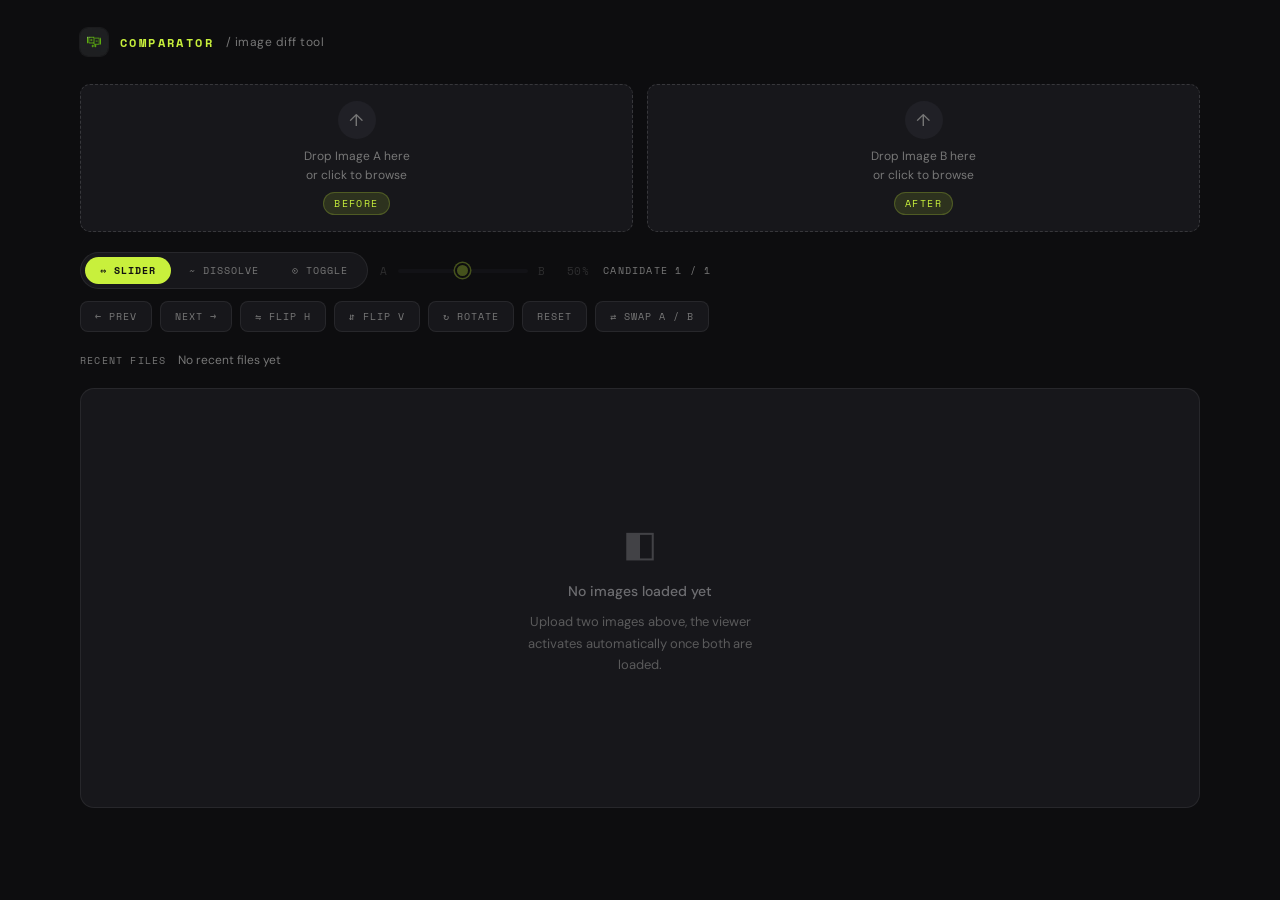
==== src/index.html @ 4cd7389f "Add custom favicon and logo" ====
<!DOCTYPE html>
<html lang="en">
<head>
<meta charset="UTF-8">
<meta name="viewport" content="width=device-width, initial-scale=1.0">
<title>Image Comparator</title>
<link rel="preconnect" href="https://fonts.googleapis.com">
<link href="https://fonts.googleapis.com/css2?family=Space+Mono:wght@400;700&family=DM+Sans:wght@300;400;500&display=swap" rel="stylesheet">
<link rel="icon" type="image/png" sizes="32x32" href="../assets/favicon-32.png">
<link rel="apple-touch-icon" sizes="180x180" href="../assets/favicon-180.png">
<link rel="icon" type="image/png" sizes="512x512" href="../assets/favicon-512.png">
<link rel="stylesheet" href="./css/styles.css">
</head>
<body>

<header>
  <img class="logo-mark" src="../assets/Favicon_image compare.png" alt="Image Compare logo">
  <span class="logo">Comparator</span>
  <span class="logo-sub">/ image diff tool</span>
</header>

<div class="main">

  <div class="upload-row">
    <div class="dropzone" id="dz-a">
      <input type="file" accept="image/*" id="file-a">
      <div class="dz-thumb" id="thumb-a"></div>
      <div class="dz-overlay">↑ replace image</div>
      <div class="dz-inner" id="dz-a-inner">
        <div class="dz-icon">↑</div>
        <div class="dz-label">Drop Image A here<br>or click to browse</div>
        <span class="dz-tag">Before</span>
      </div>
    </div>
    <div class="dropzone" id="dz-b">
      <input type="file" accept="image/*" id="file-b" multiple>
      <div class="dz-thumb" id="thumb-b"></div>
      <div class="dz-overlay">↑ replace image</div>
      <div class="dz-inner" id="dz-b-inner">
        <div class="dz-icon">↑</div>
        <div class="dz-label">Drop Image B here<br>or click to browse</div>
        <span class="dz-tag">After</span>
      </div>
    </div>
  </div>

  <div class="toolbar">
    <div class="mode-pills">
      <button class="mpill on" data-mode="slider">⇔ Slider</button>
      <button class="mpill" data-mode="dissolve">~ Dissolve</button>
      <button class="mpill" data-mode="toggle">⊙ Toggle</button>
    </div>

    <div class="d-wrap" id="d-wrap" style="opacity:0.3;pointer-events:none;">
      <span>A</span>
      <input type="range" id="d-range" min="0" max="1" step="0.01" value="0.5">
      <span>B</span>
      <span id="d-pct" style="min-width:34px;text-align:right;">50%</span>
    </div>

    <div class="queue-status" id="queue-status">Candidate 1 / 1</div>
    <div class="spacer"></div>
    <div class="tool-pills">
      <button class="tool-btn" id="prev-candidate-btn">← Prev</button>
      <button class="tool-btn" id="next-candidate-btn">Next →</button>
      <button class="tool-btn" id="flip-h-btn">⇋ Flip H</button>
      <button class="tool-btn" id="flip-v-btn">⇵ Flip V</button>
      <button class="tool-btn" id="rotate-btn">↻ Rotate</button>
      <button class="tool-btn" id="reset-view-btn">Reset</button>
      <button class="swap-btn" id="swap-btn">⇄ Swap A / B</button>
    </div>
  </div>

  <div class="recent-row" id="recent-row">
    <div class="recent-title">Recent files</div>
    <div class="recent-list" id="recent-list">
      <span class="recent-empty">No recent files yet</span>
    </div>
  </div>

  <div class="stage-wrap" id="stage-wrap">
    <div class="empty-state" id="empty-state">
      <div class="es-icon">◧</div>
      <div class="es-title">No images loaded yet</div>
      <div class="es-sub">Upload two images above, the viewer activates automatically once both are loaded.</div>
    </div>

    <div id="comp">
      <img id="img-a" draggable="false" alt="Image A">
      <img id="img-b" draggable="false" alt="Image B">

      <div id="divider">
        <div id="div-line"></div>
        <div id="div-knob">◀▶</div>
      </div>

      <div class="img-lbl" id="lbl-a">A</div>
      <div class="img-lbl" id="lbl-b">B</div>
      <div id="toggle-hint">click to toggle</div>
    </div>
  </div>

  <div class="info-bar" id="info-bar">
    <div class="info-item">
      <span class="info-dot" style="background:var(--acc)"></span>
      <span id="info-a">—</span>
    </div>
    <div class="info-item">
      <span class="info-dot" style="background:var(--acc2)"></span>
      <span id="info-b">—</span>
    </div>
    <div style="flex:1"></div>
    <div style="color:var(--muted);opacity:0.55;display:flex;align-items:center;flex-wrap:wrap;gap:2px;">
      <span class="kbd">S</span>slider
      <span class="kbd">D</span>dissolve
      <span class="kbd">T</span>toggle
      <span class="kbd">← →</span>nudge / queue
      <span class="kbd">[ ]</span>prev/next candidate
      <span class="kbd">F</span>fullscreen
      <span class="kbd">Space</span>swap
    </div>
  </div>

</div>

<script type="module" src="./js/app.js"></script>
</body>
</html>
---- src/css/styles.css ----
*, *::before, *::after { box-sizing: border-box; margin: 0; padding: 0; }

:root {
  --bg:      #0d0d0f;
  --surf:    #17171b;
  --surf2:   #202026;
  --border:  rgba(255,255,255,0.07);
  --border2: rgba(255,255,255,0.14);
  --text:    #ededf0;
  --muted:   #777;
  --acc:     #c8f03c;
  --acc-dim: rgba(200,240,60,0.12);
  --acc2:    #60b8ff;
  --r:       10px;
}

body {
  background: var(--bg);
  color: var(--text);
  font-family: 'DM Sans', sans-serif;
  min-height: 100vh;
  display: flex;
  flex-direction: column;
  align-items: center;
}

body.is-fullscreen {
  background: #050506;
}

header {
  width: 100%;
  max-width: 1200px;
  padding: 28px 40px 0;
  display: flex;
  align-items: center;
  gap: 12px;
}
.logo-mark {
  width: 28px;
  height: 28px;
  border-radius: 8px;
  object-fit: cover;
  box-shadow: 0 0 0 1px rgba(255,255,255,0.06);
}
.logo {
  font-family: 'Space Mono', monospace;
  font-size: 12px;
  font-weight: 700;
  letter-spacing: 0.2em;
  text-transform: uppercase;
  color: var(--acc);
}
.logo-sub { font-size: 12px; color: var(--muted); letter-spacing: 0.04em; }

.main {
  width: 100%;
  max-width: 1200px;
  padding: 28px 40px 60px;
  display: flex;
  flex-direction: column;
  gap: 20px;
}

.upload-row {
  display: grid;
  grid-template-columns: 1fr 1fr;
  gap: 14px;
}
.dropzone {
  position: relative;
  border: 1.5px dashed var(--border2);
  border-radius: var(--r);
  background: var(--surf);
  min-height: 148px;
  display: flex;
  flex-direction: column;
  align-items: center;
  justify-content: center;
  gap: 9px;
  cursor: pointer;
  overflow: hidden;
  transition: border-color 0.18s, background 0.18s;
}
.dropzone:hover, .dropzone.over {
  border-color: var(--acc);
  background: var(--acc-dim);
}
.dropzone input[type=file] {
  position: absolute; inset: 0;
  opacity: 0; cursor: pointer;
  width: 100%; height: 100%;
}
.dz-thumb {
  position: absolute; inset: 0;
  background-size: cover;
  background-position: center;
  border-radius: var(--r);
  opacity: 0;
  transition: opacity 0.25s;
  pointer-events: none;
}
.dz-thumb.on { opacity: 1; }
.dz-overlay {
  position: absolute; inset: 0;
  background: rgba(0,0,0,0.52);
  display: flex; align-items: center; justify-content: center;
  border-radius: var(--r);
  opacity: 0;
  transition: opacity 0.18s;
  font-size: 11px;
  color: #fff;
  letter-spacing: 0.08em;
  font-family: 'Space Mono', monospace;
  text-transform: uppercase;
  pointer-events: none;
}
.dropzone:hover .dz-overlay { opacity: 1; }
.dz-inner {
  display: flex; flex-direction: column;
  align-items: center; gap: 8px;
  transition: opacity 0.2s;
  pointer-events: none;
}
.dz-icon {
  width: 38px; height: 38px; border-radius: 50%;
  background: var(--surf2);
  display: flex; align-items: center; justify-content: center;
  font-size: 17px; color: var(--muted);
  transition: background 0.18s, color 0.18s;
}
.dropzone:hover .dz-icon { background: var(--acc); color: #111; }
.dz-label { font-size: 12px; color: var(--muted); text-align: center; line-height: 1.55; }
.dz-tag {
  font-family: 'Space Mono', monospace;
  font-size: 10px; letter-spacing: 0.14em;
  text-transform: uppercase;
  color: var(--acc);
  background: var(--acc-dim);
  padding: 3px 10px;
  border-radius: 999px;
  border: 1px solid rgba(200,240,60,0.22);
}

.toolbar {
  display: flex; align-items: center; gap: 12px; flex-wrap: wrap;
}
.mode-pills {
  display: flex;
  background: var(--surf);
  border: 1px solid var(--border);
  border-radius: 999px;
  padding: 4px; gap: 3px;
}
.mpill {
  font-family: 'Space Mono', monospace;
  font-size: 10px; letter-spacing: 0.1em;
  text-transform: uppercase;
  padding: 6px 15px;
  border-radius: 999px;
  border: none;
  background: transparent;
  color: var(--muted);
  cursor: pointer;
  transition: background 0.14s, color 0.14s;
  white-space: nowrap;
}
.mpill.on { background: var(--acc); color: #111; font-weight: 700; }
.mpill:hover:not(.on) { background: var(--surf2); color: var(--text); }

.d-wrap {
  display: flex; align-items: center; gap: 10px;
  font-family: 'Space Mono', monospace;
  font-size: 11px; color: var(--muted); letter-spacing: 0.05em;
  transition: opacity 0.2s;
}
.d-wrap input[type=range] {
  -webkit-appearance: none;
  width: 130px; height: 4px;
  border-radius: 2px;
  background: var(--surf2);
  outline: none; cursor: pointer;
}
.d-wrap input[type=range]::-webkit-slider-thumb {
  -webkit-appearance: none;
  width: 15px; height: 15px; border-radius: 50%;
  background: var(--acc); cursor: pointer;
  border: 2px solid var(--bg);
  box-shadow: 0 0 0 1.5px var(--acc);
}
.queue-status {
  font-family: 'Space Mono', monospace;
  font-size: 10px;
  letter-spacing: 0.12em;
  text-transform: uppercase;
  color: var(--muted);
  padding: 0 2px;
}

.spacer { flex: 1; }
.tool-pills {
  display: flex;
  align-items: center;
  gap: 8px;
  flex-wrap: wrap;
  justify-content: flex-end;
}
.tool-btn,
.swap-btn {
  font-family: 'Space Mono', monospace;
  font-size: 10px; letter-spacing: 0.1em;
  text-transform: uppercase;
  padding: 7px 14px;
  border-radius: 8px;
  background: var(--surf);
  border: 1px solid var(--border);
  color: var(--muted);
  cursor: pointer;
  transition: border-color 0.15s, color 0.15s, background 0.15s;
  display: flex; align-items: center; gap: 7px;
}
.tool-btn:hover,
.swap-btn:hover { border-color: var(--border2); color: var(--text); }
.tool-btn.is-on {
  border-color: rgba(200,240,60,0.35);
  background: var(--acc-dim);
  color: var(--acc);
}

.recent-row {
  display: flex;
  align-items: center;
  gap: 12px;
  flex-wrap: wrap;
}
.recent-title {
  font-family: 'Space Mono', monospace;
  font-size: 10px;
  letter-spacing: 0.12em;
  text-transform: uppercase;
  color: var(--muted);
}
.recent-list {
  display: flex;
  gap: 8px;
  flex-wrap: wrap;
}
.recent-chip {
  font-family: 'Space Mono', monospace;
  font-size: 10px;
  letter-spacing: 0.04em;
  color: var(--text);
  padding: 6px 10px;
  border-radius: 999px;
  background: var(--surf);
  border: 1px solid var(--border);
}
.recent-empty {
  font-size: 12px;
  color: var(--muted);
}

.stage-wrap {
  background: var(--surf);
  border-radius: 14px;
  border: 1px solid var(--border);
  overflow: hidden;
  position: relative;
  min-height: 420px;
  display: flex;
  align-items: center;
  justify-content: center;
}
.empty-state {
  display: flex; flex-direction: column;
  align-items: center; gap: 11px;
  padding: 60px; text-align: center;
}
.es-icon { font-size: 36px; opacity: 0.2; margin-bottom: 4px; }
.es-title { font-size: 14px; font-weight: 500; opacity: 0.4; }
.es-sub { font-size: 13px; color: var(--muted); max-width: 260px; line-height: 1.65; opacity: 0.7; }

#comp {
  display: none;
  position: absolute; inset: 0;
  width: 100%; height: 100%;
}
#comp.ready { display: block; }

#img-a, #img-b {
  position: absolute; inset: 0;
  width: 100%; height: 100%;
  object-fit: contain;
  object-position: center;
  display: block;
}

#divider {
  position: absolute;
  top: 0; bottom: 0;
  width: 0;
  z-index: 20;
  pointer-events: none;
}
#div-line {
  position: absolute;
  top: 0; bottom: 0;
  width: 2px;
  background: var(--acc);
  transform: translateX(-50%);
}
#div-knob {
  position: absolute;
  top: 50%;
  left: 0;
  transform: translate(-50%, -50%);
  width: 44px; height: 44px;
  border-radius: 50%;
  background: var(--acc);
  display: flex; align-items: center; justify-content: center;
  color: #111;
  font-size: 13px; font-weight: 700;
  box-shadow: 0 0 0 4px rgba(200,240,60,0.2);
}

.img-lbl {
  position: absolute;
  top: 13px;
  font-family: 'Space Mono', monospace;
  font-size: 10px; letter-spacing: 0.12em;
  text-transform: uppercase;
  padding: 4px 11px;
  border-radius: 999px;
  z-index: 15;
  pointer-events: none;
  max-width: 200px;
  overflow: hidden; text-overflow: ellipsis; white-space: nowrap;
}
#lbl-a { left: 13px; background: rgba(0,0,0,0.65); border: 1px solid rgba(255,255,255,0.12); color: #fff; }
#lbl-b { right: 13px; background: rgba(200,240,60,0.9); color: #111; }

#toggle-hint {
  position: absolute;
  bottom: 14px; left: 50%;
  transform: translateX(-50%);
  font-family: 'Space Mono', monospace;
  font-size: 10px; letter-spacing: 0.13em;
  text-transform: uppercase;
  background: rgba(0,0,0,0.72);
  color: var(--acc);
  padding: 5px 15px;
  border-radius: 999px;
  z-index: 20;
  pointer-events: none;
  border: 1px solid rgba(200,240,60,0.18);
  white-space: nowrap;
}

.info-bar {
  display: none;
  align-items: center;
  gap: 20px;
  font-family: 'Space Mono', monospace;
  font-size: 10px; letter-spacing: 0.06em;
  color: var(--muted);
}
.info-bar.on { display: flex; }
.info-dot {
  width: 6px; height: 6px;
  border-radius: 50%;
  display: inline-block;
  margin-right: 7px;
  flex-shrink: 0;
}
.info-item { display: flex; align-items: center; }
.kbd {
  display: inline-block;
  padding: 1px 6px;
  background: var(--surf2);
  border: 1px solid var(--border2);
  border-radius: 4px;
  font-size: 9px; letter-spacing: 0.1em;
  color: var(--muted);
  margin: 0 4px 0 10px;
}

body.is-fullscreen header,
body.is-fullscreen .upload-row {
  display: none;
}

body.is-fullscreen .main {
  max-width: 100%;
  width: 100%;
  padding-top: 14px;
  padding-bottom: 14px;
}

body.is-fullscreen .toolbar {
  justify-content: center;
}

body.is-fullscreen .stage-wrap {
  min-height: calc(100vh - 110px);
  max-height: calc(100vh - 110px);
  border-radius: 10px;
}

@media (max-width: 900px) {
  header,
  .main {
    padding-left: 20px;
    padding-right: 20px;
  }

  .upload-row {
    grid-template-columns: 1fr;
  }
}
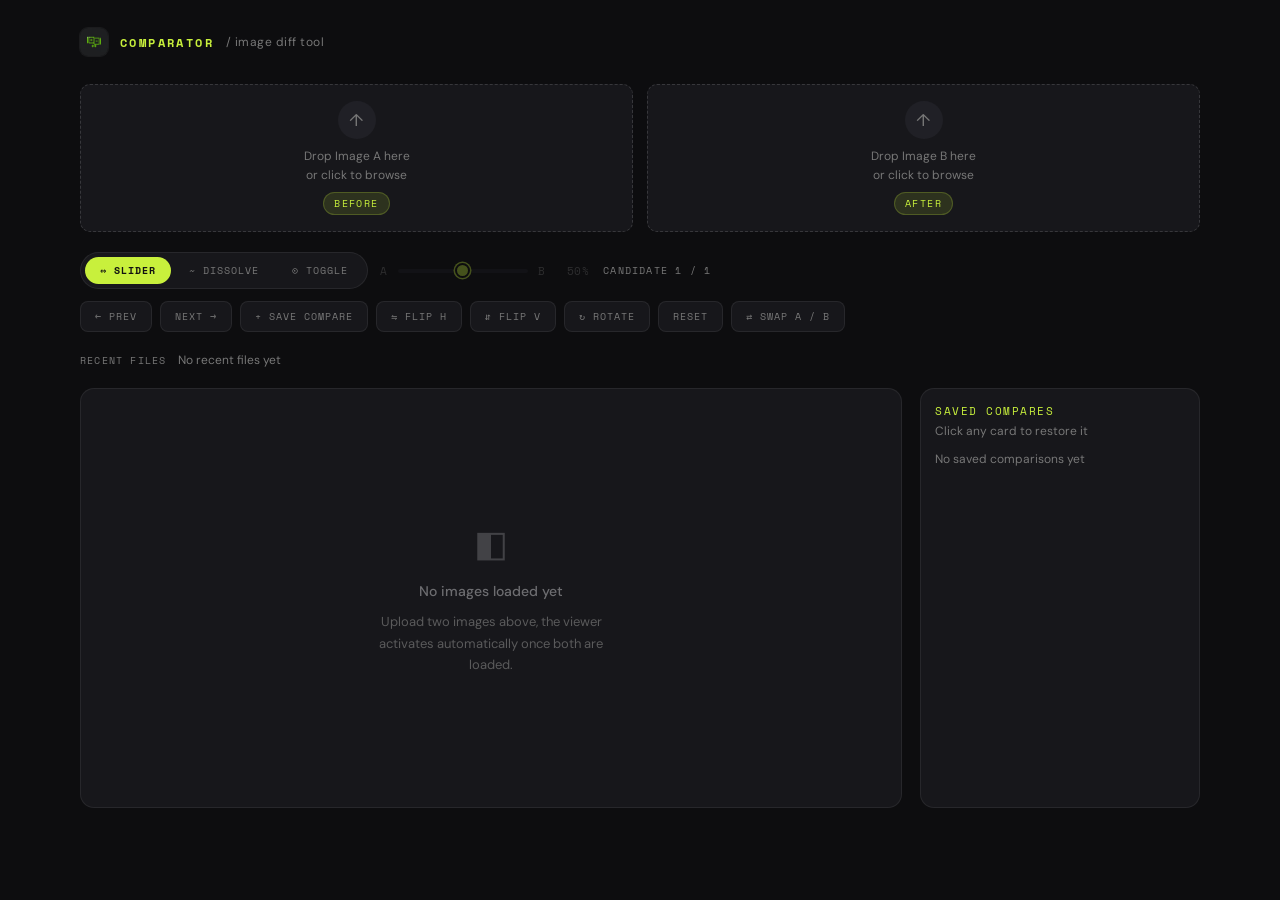
==== commit 78bb6321: "Add saved comparison sidebar" ====
--- a/src/index.html
+++ b/src/index.html
@@ -63,6 +63,7 @@
     <div class="tool-pills">
       <button class="tool-btn" id="prev-candidate-btn">← Prev</button>
       <button class="tool-btn" id="next-candidate-btn">Next →</button>
+      <button class="tool-btn" id="save-comparison-btn">+ Save Compare</button>
       <button class="tool-btn" id="flip-h-btn">⇋ Flip H</button>
       <button class="tool-btn" id="flip-v-btn">⇵ Flip V</button>
       <button class="tool-btn" id="rotate-btn">↻ Rotate</button>
@@ -78,26 +79,38 @@
     </div>
   </div>
 
-  <div class="stage-wrap" id="stage-wrap">
-    <div class="empty-state" id="empty-state">
-      <div class="es-icon">◧</div>
-      <div class="es-title">No images loaded yet</div>
-      <div class="es-sub">Upload two images above, the viewer activates automatically once both are loaded.</div>
+  <div class="workspace-layout">
+    <div class="stage-wrap" id="stage-wrap">
+      <div class="empty-state" id="empty-state">
+        <div class="es-icon">◧</div>
+        <div class="es-title">No images loaded yet</div>
+        <div class="es-sub">Upload two images above, the viewer activates automatically once both are loaded.</div>
+      </div>
+
+      <div id="comp">
+        <img id="img-a" draggable="false" alt="Image A">
+        <img id="img-b" draggable="false" alt="Image B">
+
+        <div id="divider">
+          <div id="div-line"></div>
+          <div id="div-knob">◀▶</div>
+        </div>
+
+        <div class="img-lbl" id="lbl-a">A</div>
+        <div class="img-lbl" id="lbl-b">B</div>
+        <div id="toggle-hint">click to toggle</div>
+      </div>
     </div>
 
-    <div id="comp">
-      <img id="img-a" draggable="false" alt="Image A">
-      <img id="img-b" draggable="false" alt="Image B">
-
-      <div id="divider">
-        <div id="div-line"></div>
-        <div id="div-knob">◀▶</div>
+    <aside class="saved-sidebar">
+      <div class="saved-head">
+        <div class="saved-title">Saved compares</div>
+        <div class="saved-sub">Click any card to restore it</div>
       </div>
-
-      <div class="img-lbl" id="lbl-a">A</div>
-      <div class="img-lbl" id="lbl-b">B</div>
-      <div id="toggle-hint">click to toggle</div>
-    </div>
+      <div class="saved-list" id="saved-list">
+        <div class="saved-empty">No saved comparisons yet</div>
+      </div>
+    </aside>
   </div>
 
   <div class="info-bar" id="info-bar">
--- a/src/css/styles.css
+++ b/src/css/styles.css
@@ -260,6 +260,83 @@
   color: var(--muted);
 }
 
+.workspace-layout {
+  display: grid;
+  grid-template-columns: minmax(0, 1fr) 280px;
+  gap: 18px;
+  align-items: start;
+}
+
+.saved-sidebar {
+  background: var(--surf);
+  border: 1px solid var(--border);
+  border-radius: 14px;
+  padding: 14px;
+  display: flex;
+  flex-direction: column;
+  gap: 12px;
+  min-height: 420px;
+}
+.saved-head {
+  display: flex;
+  flex-direction: column;
+  gap: 4px;
+}
+.saved-title {
+  font-family: 'Space Mono', monospace;
+  font-size: 11px;
+  letter-spacing: 0.14em;
+  text-transform: uppercase;
+  color: var(--acc);
+}
+.saved-sub,
+.saved-empty {
+  font-size: 12px;
+  color: var(--muted);
+}
+.saved-list {
+  display: flex;
+  flex-direction: column;
+  gap: 10px;
+}
+.saved-card {
+  border: 1px solid var(--border);
+  border-radius: 12px;
+  background: var(--surf2);
+  overflow: hidden;
+  cursor: pointer;
+  transition: border-color 0.15s, transform 0.15s;
+}
+.saved-card:hover {
+  border-color: var(--border2);
+  transform: translateY(-1px);
+}
+.saved-preview {
+  aspect-ratio: 16 / 9;
+  background-size: cover;
+  background-position: center;
+  border-bottom: 1px solid var(--border);
+}
+.saved-meta {
+  padding: 10px;
+  display: flex;
+  flex-direction: column;
+  gap: 4px;
+}
+.saved-name {
+  font-size: 12px;
+  color: var(--text);
+  white-space: nowrap;
+  overflow: hidden;
+  text-overflow: ellipsis;
+}
+.saved-pair {
+  font-family: 'Space Mono', monospace;
+  font-size: 10px;
+  letter-spacing: 0.04em;
+  color: var(--muted);
+}
+
 .stage-wrap {
   background: var(--surf);
   border-radius: 14px;
@@ -385,7 +462,8 @@
 }
 
 body.is-fullscreen header,
-body.is-fullscreen .upload-row {
+body.is-fullscreen .upload-row,
+body.is-fullscreen .saved-sidebar {
   display: none;
 }
 
@@ -413,7 +491,12 @@
     padding-right: 20px;
   }
 
-  .upload-row {
+  .upload-row,
+  .workspace-layout {
     grid-template-columns: 1fr;
   }
-}
+
+  .saved-sidebar {
+    min-height: 0;
+  }
+}
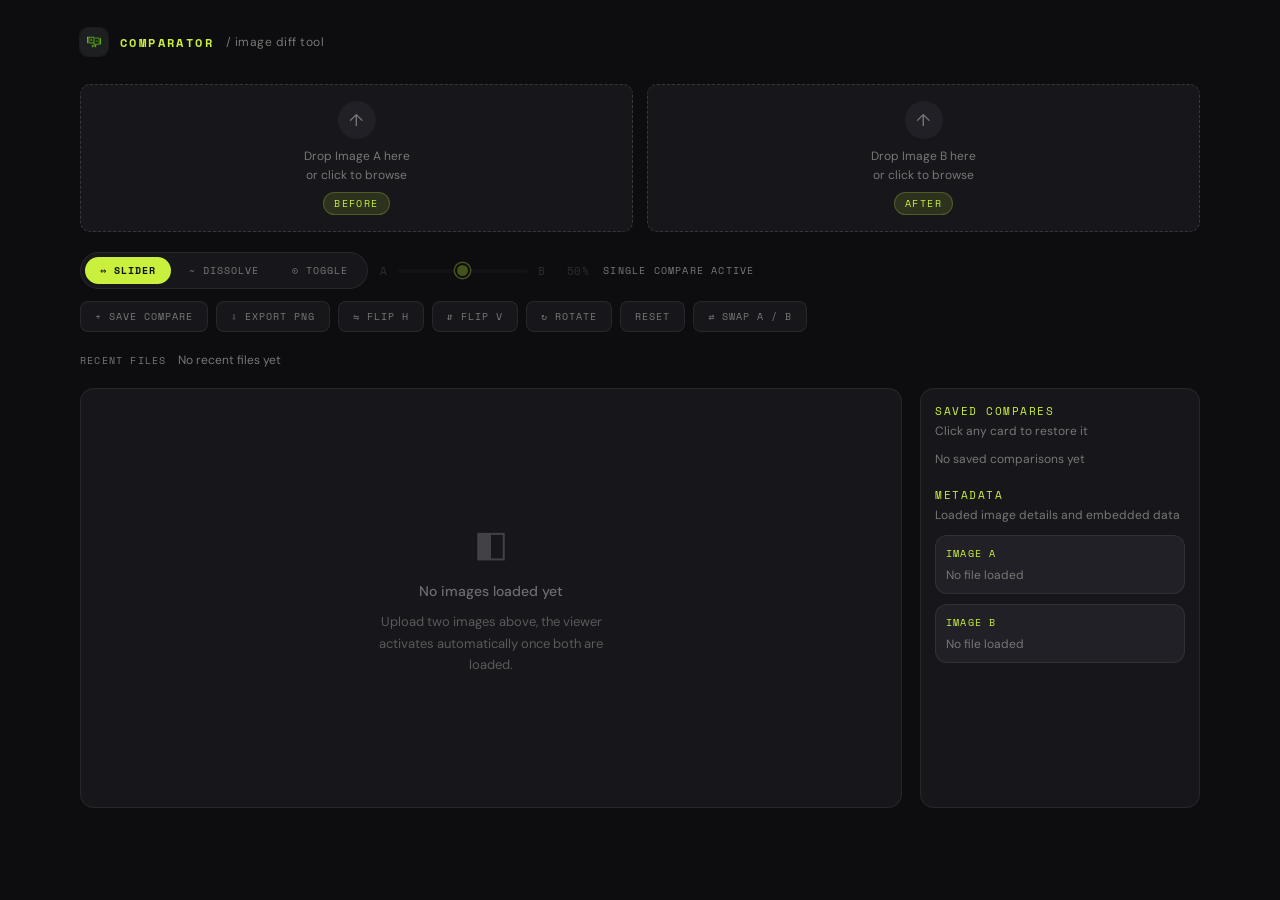
==== commit 5d1607c9: "Add export, metadata, and zoom polish" ====
--- a/src/index.html
+++ b/src/index.html
@@ -61,9 +61,10 @@
     <div class="queue-status" id="queue-status">Candidate 1 / 1</div>
     <div class="spacer"></div>
     <div class="tool-pills">
-      <button class="tool-btn" id="prev-candidate-btn">← Prev</button>
-      <button class="tool-btn" id="next-candidate-btn">Next →</button>
+      <button class="tool-btn tool-btn-subtle" id="prev-candidate-btn">← Prev</button>
+      <button class="tool-btn tool-btn-subtle" id="next-candidate-btn">Next →</button>
       <button class="tool-btn" id="save-comparison-btn">+ Save Compare</button>
+      <button class="tool-btn" id="export-btn">⇩ Export PNG</button>
       <button class="tool-btn" id="flip-h-btn">⇋ Flip H</button>
       <button class="tool-btn" id="flip-v-btn">⇵ Flip V</button>
       <button class="tool-btn" id="rotate-btn">↻ Rotate</button>
@@ -110,6 +111,14 @@
       <div class="saved-list" id="saved-list">
         <div class="saved-empty">No saved comparisons yet</div>
       </div>
+
+      <div class="saved-head metadata-head">
+        <div class="saved-title">Metadata</div>
+        <div class="saved-sub">Loaded image details and embedded data</div>
+      </div>
+      <div class="meta-panel" id="meta-panel">
+        <div class="saved-empty">Load images to inspect metadata</div>
+      </div>
     </aside>
   </div>
 
@@ -129,6 +138,9 @@
       <span class="kbd">T</span>toggle
       <span class="kbd">← →</span>nudge / queue
       <span class="kbd">[ ]</span>prev/next candidate
+      <span class="kbd">wheel</span>zoom
+      <span class="kbd">shift+drag</span>pan
+      <span class="kbd">0</span>reset view
       <span class="kbd">F</span>fullscreen
       <span class="kbd">Space</span>swap
     </div>
--- a/src/css/styles.css
+++ b/src/css/styles.css
@@ -226,6 +226,9 @@
   background: var(--acc-dim);
   color: var(--acc);
 }
+.tool-btn-subtle {
+  opacity: 0.65;
+}
 
 .recent-row {
   display: flex;
@@ -294,22 +297,51 @@
   font-size: 12px;
   color: var(--muted);
 }
+.metadata-head {
+  margin-top: 8px;
+}
 .saved-list {
   display: flex;
   flex-direction: column;
   gap: 10px;
 }
 .saved-card {
+  position: relative;
   border: 1px solid var(--border);
   border-radius: 12px;
   background: var(--surf2);
   overflow: hidden;
-  cursor: pointer;
   transition: border-color 0.15s, transform 0.15s;
 }
 .saved-card:hover {
   border-color: var(--border2);
   transform: translateY(-1px);
+}
+.saved-card-main {
+  display: block;
+  width: 100%;
+  text-align: left;
+  background: transparent;
+  border: none;
+  color: inherit;
+  cursor: pointer;
+}
+.saved-delete {
+  position: absolute;
+  top: 8px;
+  right: 8px;
+  width: 24px;
+  height: 24px;
+  border-radius: 999px;
+  border: 1px solid rgba(255,255,255,0.12);
+  background: rgba(0,0,0,0.5);
+  color: #fff;
+  cursor: pointer;
+  line-height: 1;
+}
+.saved-delete:hover {
+  background: rgba(239,68,68,0.9);
+  border-color: rgba(239,68,68,0.9);
 }
 .saved-preview {
   aspect-ratio: 16 / 9;
@@ -336,6 +368,59 @@
   letter-spacing: 0.04em;
   color: var(--muted);
 }
+.saved-time {
+  font-size: 11px;
+  color: var(--muted);
+  opacity: 0.85;
+}
+.meta-panel {
+  display: flex;
+  flex-direction: column;
+  gap: 10px;
+}
+.meta-block {
+  background: var(--surf2);
+  border: 1px solid var(--border);
+  border-radius: 12px;
+  padding: 10px;
+  display: flex;
+  flex-direction: column;
+  gap: 6px;
+}
+.meta-label {
+  font-family: 'Space Mono', monospace;
+  font-size: 10px;
+  letter-spacing: 0.12em;
+  text-transform: uppercase;
+  color: var(--acc);
+}
+.meta-row {
+  display: flex;
+  justify-content: space-between;
+  gap: 8px;
+  font-size: 12px;
+  color: var(--muted);
+}
+.meta-row strong {
+  color: var(--text);
+  text-align: right;
+  word-break: break-word;
+}
+.meta-empty {
+  font-size: 12px;
+  color: var(--muted);
+}
+.meta-chunk {
+  white-space: pre-wrap;
+  word-break: break-word;
+  max-height: 160px;
+  overflow: auto;
+  background: rgba(0,0,0,0.18);
+  border-radius: 8px;
+  padding: 8px;
+  font-size: 11px;
+  color: var(--text);
+}
 
 .stage-wrap {
   background: var(--surf);
@@ -370,6 +455,8 @@
   object-fit: contain;
   object-position: center;
   display: block;
+  will-change: transform;
+  user-select: none;
 }
 
 #divider {
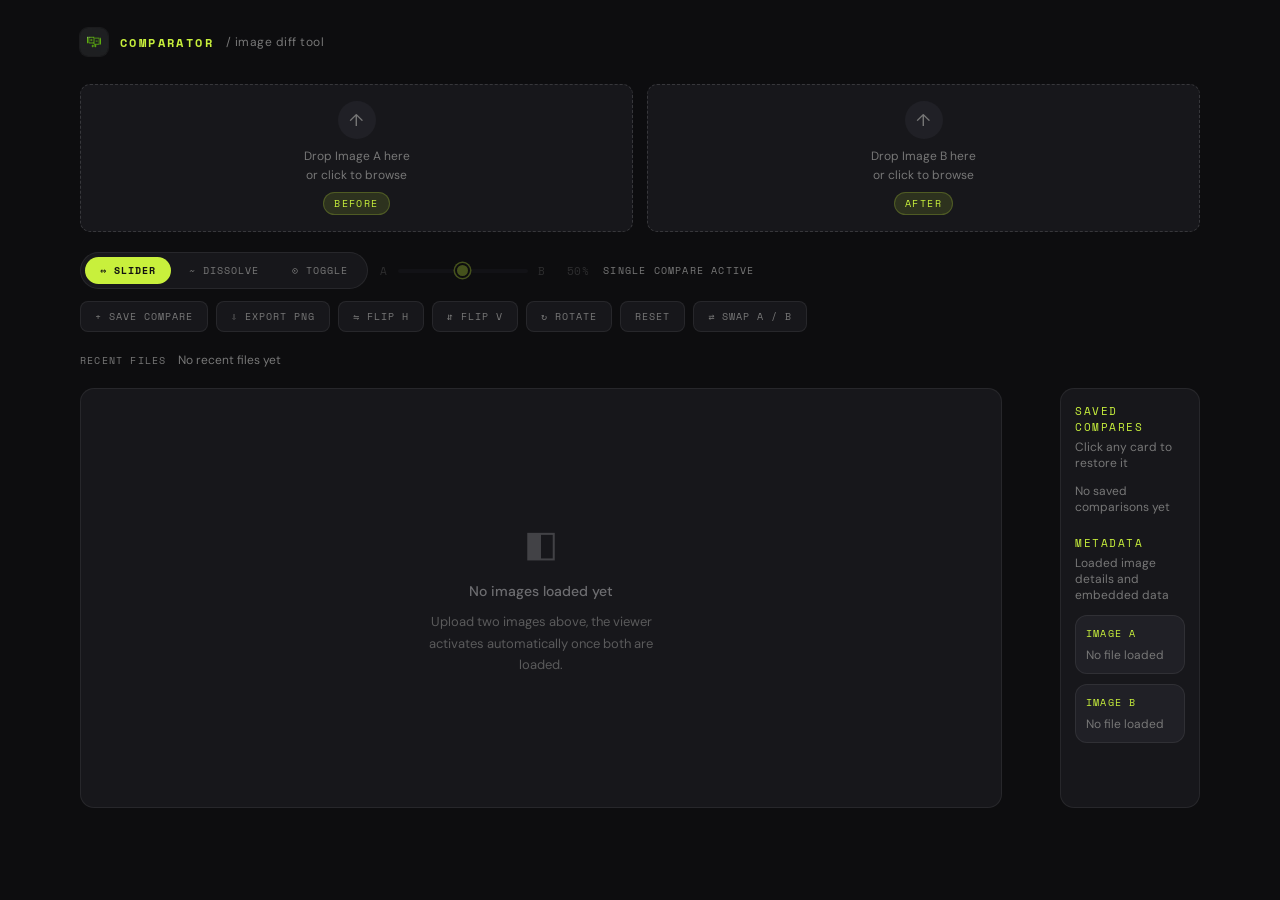
==== commit ff937370: "Move key hints inside comparison area, shrink saved compares sidebar" ====
--- a/src/index.html
+++ b/src/index.html
@@ -101,6 +101,30 @@
         <div class="img-lbl" id="lbl-b">B</div>
         <div id="toggle-hint">click to toggle</div>
       </div>
+
+      <div class="info-bar" id="info-bar">
+        <div class="info-item">
+          <span class="info-dot" style="background:var(--acc)"></span>
+          <span id="info-a">—</span>
+        </div>
+        <div class="info-item">
+          <span class="info-dot" style="background:var(--acc2)"></span>
+          <span id="info-b">—</span>
+        </div>
+        <div style="flex:1"></div>
+        <div style="color:var(--muted);opacity:0.55;display:flex;align-items:center;flex-wrap:wrap;gap:2px;">
+          <span class="kbd">S</span>slider
+          <span class="kbd">D</span>dissolve
+          <span class="kbd">T</span>toggle
+          <span class="kbd">← →</span>nudge / queue
+          <span class="kbd">[ ]</span>prev/next candidate
+          <span class="kbd">wheel</span>zoom
+          <span class="kbd">shift+drag</span>pan
+          <span class="kbd">0</span>reset view
+          <span class="kbd">F</span>fullscreen
+          <span class="kbd">Space</span>swap
+        </div>
+      </div>
     </div>
 
     <aside class="saved-sidebar">
@@ -122,30 +146,6 @@
     </aside>
   </div>
 
-  <div class="info-bar" id="info-bar">
-    <div class="info-item">
-      <span class="info-dot" style="background:var(--acc)"></span>
-      <span id="info-a">—</span>
-    </div>
-    <div class="info-item">
-      <span class="info-dot" style="background:var(--acc2)"></span>
-      <span id="info-b">—</span>
-    </div>
-    <div style="flex:1"></div>
-    <div style="color:var(--muted);opacity:0.55;display:flex;align-items:center;flex-wrap:wrap;gap:2px;">
-      <span class="kbd">S</span>slider
-      <span class="kbd">D</span>dissolve
-      <span class="kbd">T</span>toggle
-      <span class="kbd">← →</span>nudge / queue
-      <span class="kbd">[ ]</span>prev/next candidate
-      <span class="kbd">wheel</span>zoom
-      <span class="kbd">shift+drag</span>pan
-      <span class="kbd">0</span>reset view
-      <span class="kbd">F</span>fullscreen
-      <span class="kbd">Space</span>swap
-    </div>
-  </div>
-
 </div>
 
 <script type="module" src="./js/app.js"></script>
--- a/src/css/styles.css
+++ b/src/css/styles.css
@@ -265,7 +265,7 @@
 
 .workspace-layout {
   display: grid;
-  grid-template-columns: minmax(0, 1fr) 280px;
+  grid-template-columns: minmax(0, 1fr) 180px;
   gap: 18px;
   align-items: start;
 }
@@ -279,6 +279,7 @@
   flex-direction: column;
   gap: 12px;
   min-height: 420px;
+  margin-left: 40px;
 }
 .saved-head {
   display: flex;
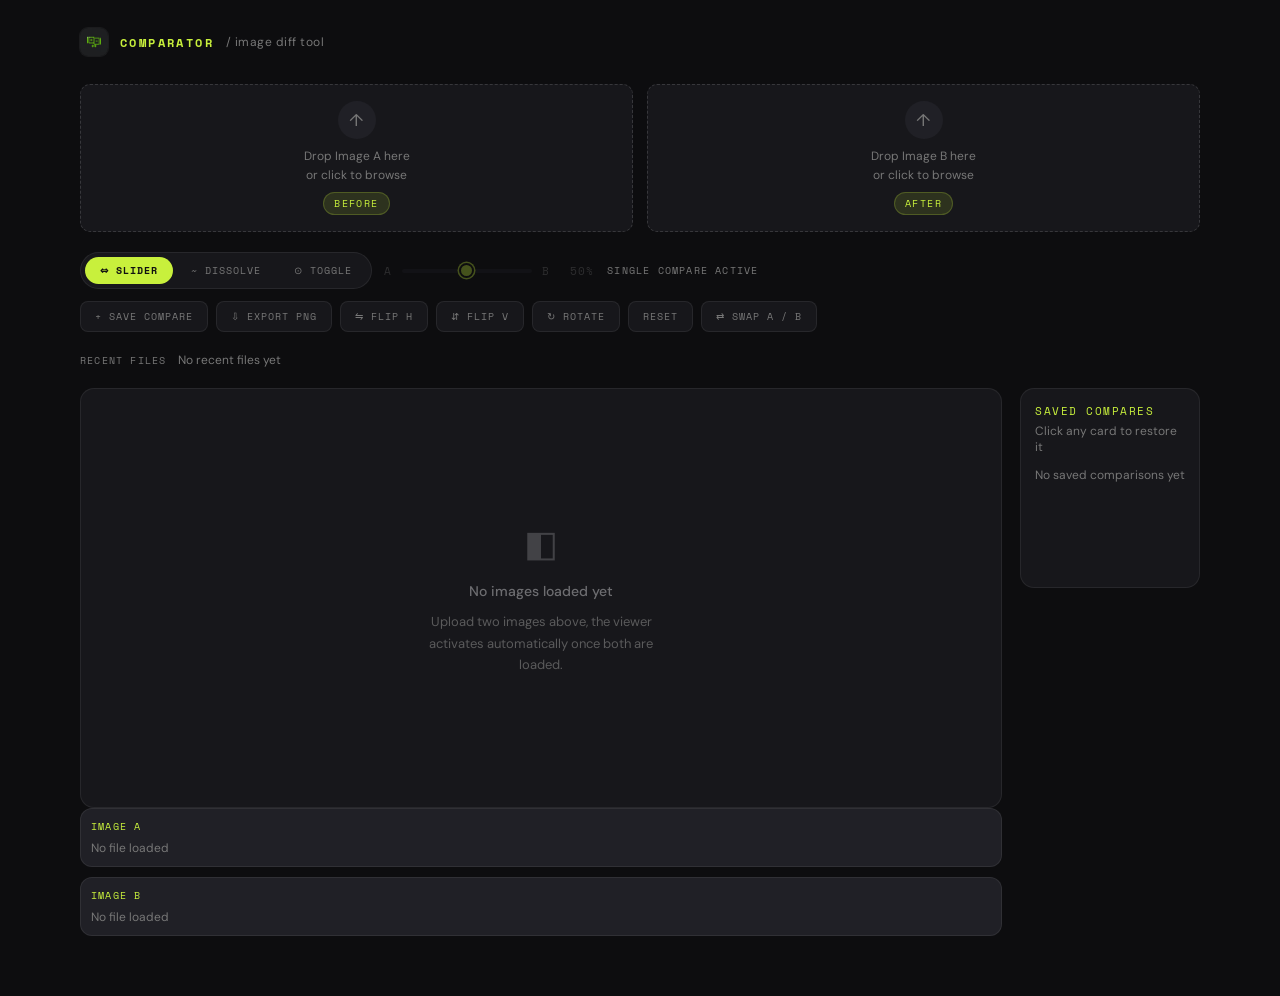
==== commit 6ca8c084: "Layout: hotkeys below image, saved cards image-only, metadata below image" ====
--- a/src/index.html
+++ b/src/index.html
@@ -81,25 +81,27 @@
   </div>
 
   <div class="workspace-layout">
-    <div class="stage-wrap" id="stage-wrap">
-      <div class="empty-state" id="empty-state">
-        <div class="es-icon">◧</div>
-        <div class="es-title">No images loaded yet</div>
-        <div class="es-sub">Upload two images above, the viewer activates automatically once both are loaded.</div>
-      </div>
-
-      <div id="comp">
-        <img id="img-a" draggable="false" alt="Image A">
-        <img id="img-b" draggable="false" alt="Image B">
-
-        <div id="divider">
-          <div id="div-line"></div>
-          <div id="div-knob">◀▶</div>
+    <div class="stage-col">
+      <div class="stage-wrap" id="stage-wrap">
+        <div class="empty-state" id="empty-state">
+          <div class="es-icon">◧</div>
+          <div class="es-title">No images loaded yet</div>
+          <div class="es-sub">Upload two images above, the viewer activates automatically once both are loaded.</div>
         </div>
 
-        <div class="img-lbl" id="lbl-a">A</div>
-        <div class="img-lbl" id="lbl-b">B</div>
-        <div id="toggle-hint">click to toggle</div>
+        <div id="comp">
+          <img id="img-a" draggable="false" alt="Image A">
+          <img id="img-b" draggable="false" alt="Image B">
+
+          <div id="divider">
+            <div id="div-line"></div>
+            <div id="div-knob">◀▶</div>
+          </div>
+
+          <div class="img-lbl" id="lbl-a">A</div>
+          <div class="img-lbl" id="lbl-b">B</div>
+          <div id="toggle-hint">click to toggle</div>
+        </div>
       </div>
 
       <div class="info-bar" id="info-bar">
@@ -125,6 +127,10 @@
           <span class="kbd">Space</span>swap
         </div>
       </div>
+
+      <div class="meta-panel" id="meta-panel">
+        <div class="saved-empty">Load images to inspect metadata</div>
+      </div>
     </div>
 
     <aside class="saved-sidebar">
@@ -135,14 +141,6 @@
       <div class="saved-list" id="saved-list">
         <div class="saved-empty">No saved comparisons yet</div>
       </div>
-
-      <div class="saved-head metadata-head">
-        <div class="saved-title">Metadata</div>
-        <div class="saved-sub">Loaded image details and embedded data</div>
-      </div>
-      <div class="meta-panel" id="meta-panel">
-        <div class="saved-empty">Load images to inspect metadata</div>
-      </div>
     </aside>
   </div>
 
--- a/src/css/styles.css
+++ b/src/css/styles.css
@@ -270,6 +270,13 @@
   align-items: start;
 }
 
+.stage-col {
+  display: flex;
+  flex-direction: column;
+  gap: 0;
+  min-height: 420px;
+}
+
 .saved-sidebar {
   background: var(--surf);
   border: 1px solid var(--border);
@@ -278,8 +285,7 @@
   display: flex;
   flex-direction: column;
   gap: 12px;
-  min-height: 420px;
-  margin-left: 40px;
+  min-height: 200px;
 }
 .saved-head {
   display: flex;
@@ -299,7 +305,7 @@
   color: var(--muted);
 }
 .metadata-head {
-  margin-top: 8px;
+  display: none;
 }
 .saved-list {
   display: flex;
@@ -313,19 +319,6 @@
   background: var(--surf2);
   overflow: hidden;
   transition: border-color 0.15s, transform 0.15s;
-}
-.saved-card:hover {
-  border-color: var(--border2);
-  transform: translateY(-1px);
-}
-.saved-card-main {
-  display: block;
-  width: 100%;
-  text-align: left;
-  background: transparent;
-  border: none;
-  color: inherit;
-  cursor: pointer;
 }
 .saved-delete {
   position: absolute;
@@ -528,6 +521,9 @@
   font-family: 'Space Mono', monospace;
   font-size: 10px; letter-spacing: 0.06em;
   color: var(--muted);
+  padding: 10px 14px;
+  background: var(--surf);
+  border-top: 1px solid var(--border);
 }
 .info-bar.on { display: flex; }
 .info-dot {
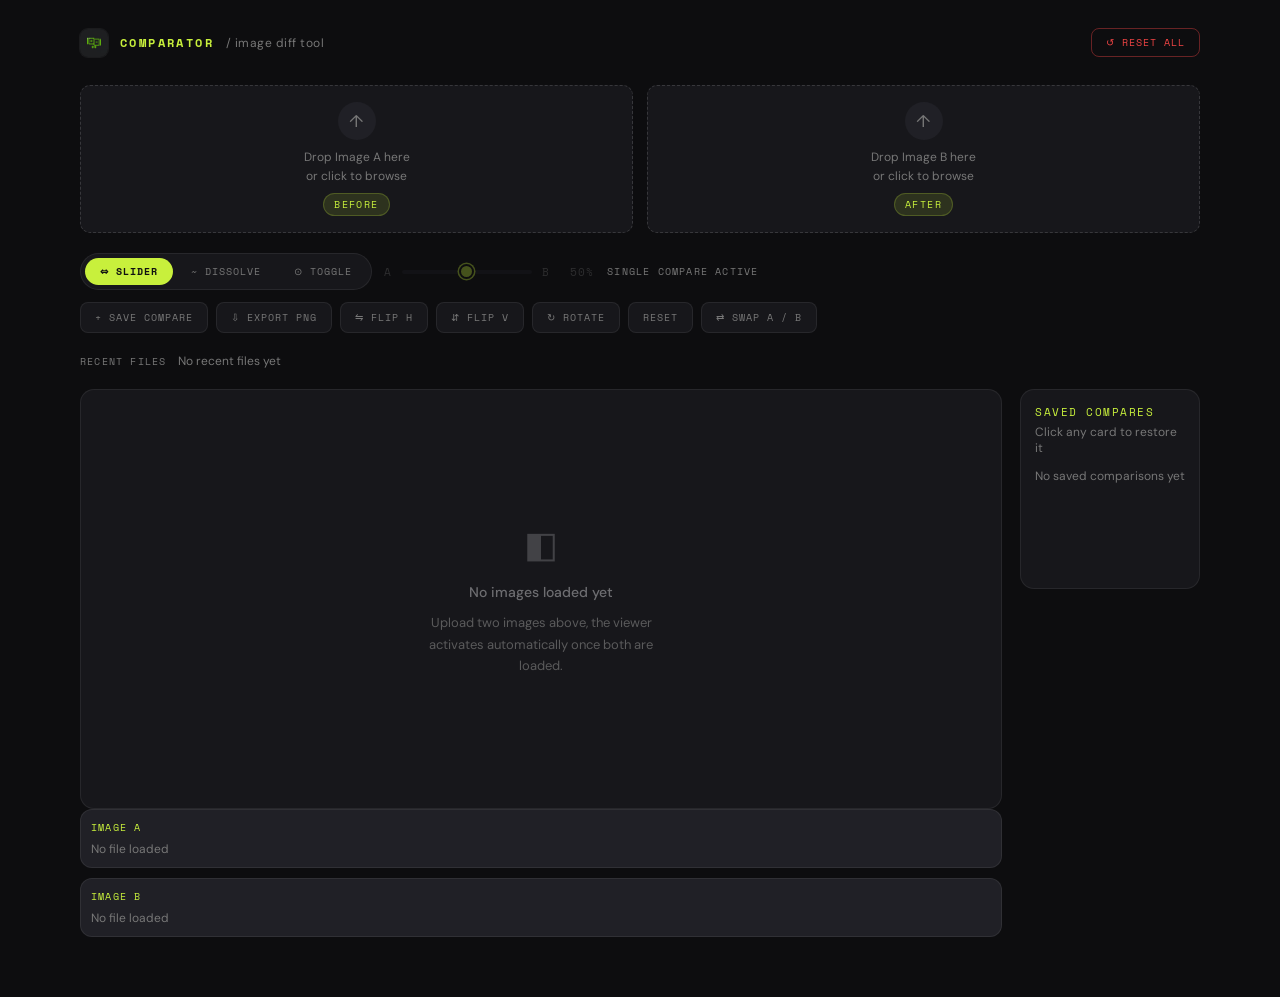
==== commit 8839bd88: "Add reset-all button (red, top-right) with confirm dialog" ====
--- a/src/index.html
+++ b/src/index.html
@@ -17,6 +17,9 @@
   <img class="logo-mark" src="../assets/Favicon_image compare.png" alt="Image Compare logo">
   <span class="logo">Comparator</span>
   <span class="logo-sub">/ image diff tool</span>
+  <div class="header-reset-wrap">
+    <button class="header-reset-btn" id="header-reset-btn" type="button">↺ Reset All</button>
+  </div>
 </header>
 
 <div class="main">
--- a/src/css/styles.css
+++ b/src/css/styles.css
@@ -52,6 +52,23 @@
   color: var(--acc);
 }
 .logo-sub { font-size: 12px; color: var(--muted); letter-spacing: 0.04em; }
+.header-reset-wrap { margin-left: auto; }
+.header-reset-btn {
+  font-family: 'Space Mono', monospace;
+  font-size: 10px; letter-spacing: 0.1em;
+  text-transform: uppercase;
+  padding: 6px 14px;
+  border-radius: 8px;
+  background: transparent;
+  border: 1px solid rgba(239,68,68,0.4);
+  color: #ef4444;
+  cursor: pointer;
+  transition: background 0.15s, border-color 0.15s;
+}
+.header-reset-btn:hover {
+  background: rgba(239,68,68,0.12);
+  border-color: rgba(239,68,68,0.7);
+}
 
 .main {
   width: 100%;
@@ -319,6 +336,10 @@
   background: var(--surf2);
   overflow: hidden;
   transition: border-color 0.15s, transform 0.15s;
+}
+.saved-card:hover {
+  border-color: var(--border2);
+  transform: translateY(-1px);
 }
 .saved-delete {
   position: absolute;
@@ -338,10 +359,9 @@
   border-color: rgba(239,68,68,0.9);
 }
 .saved-preview {
-  aspect-ratio: 16 / 9;
+  aspect-ratio: 1 / 1;
   background-size: cover;
   background-position: center;
-  border-bottom: 1px solid var(--border);
 }
 .saved-meta {
   padding: 10px;
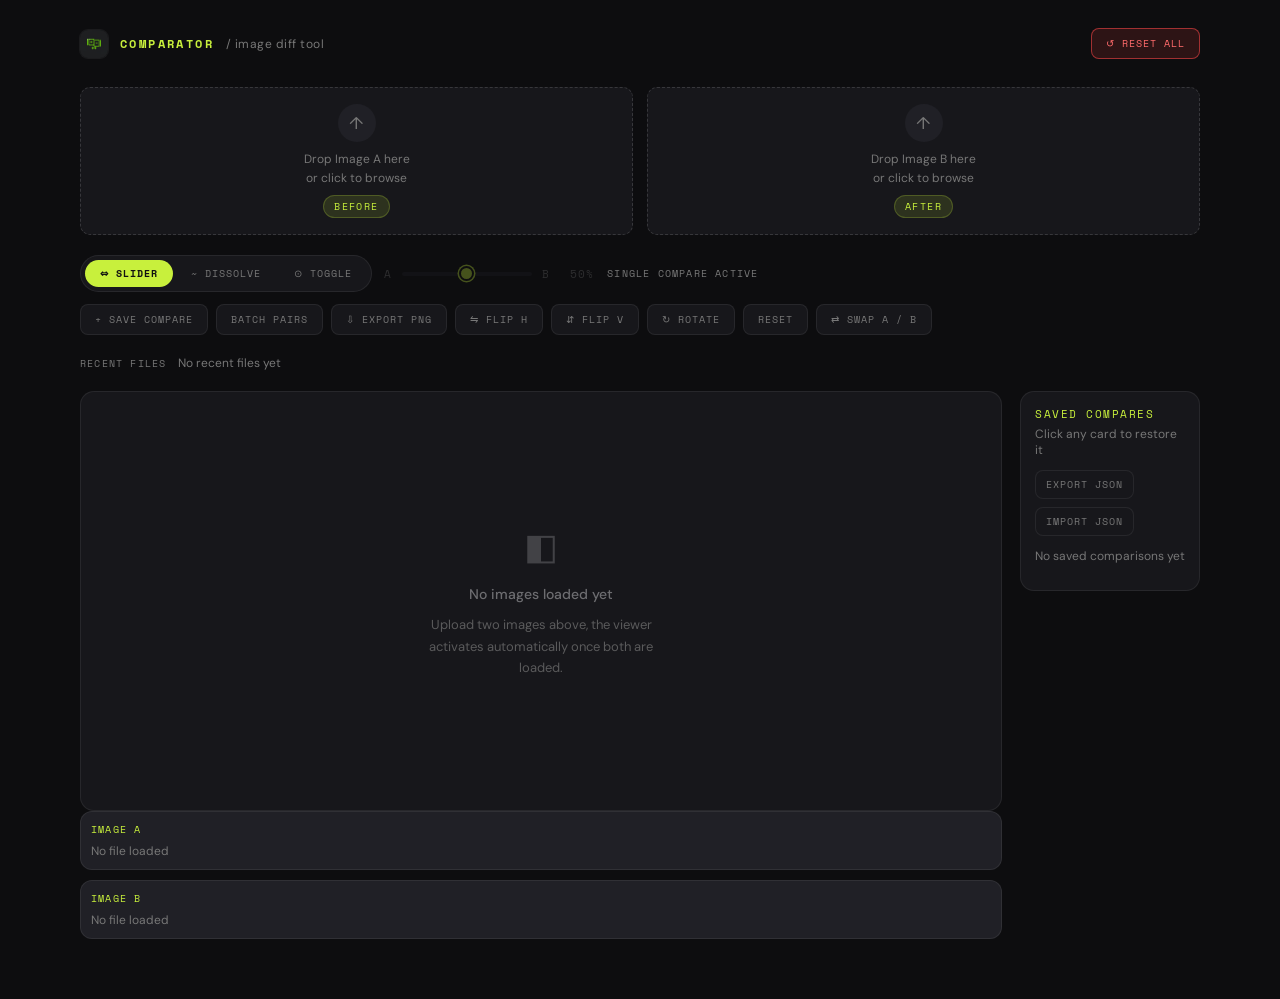
==== commit a54d3c8c: "feat: add saved json import/export and batch pair compare flow Agent-Logs-Url: https://github.com/Za" ====
--- a/src/index.html
+++ b/src/index.html
@@ -67,6 +67,7 @@
       <button class="tool-btn tool-btn-subtle" id="prev-candidate-btn">← Prev</button>
       <button class="tool-btn tool-btn-subtle" id="next-candidate-btn">Next →</button>
       <button class="tool-btn" id="save-comparison-btn">+ Save Compare</button>
+      <button class="tool-btn" id="batch-open-btn">Batch Pairs</button>
       <button class="tool-btn" id="export-btn">⇩ Export PNG</button>
       <button class="tool-btn" id="flip-h-btn">⇋ Flip H</button>
       <button class="tool-btn" id="flip-v-btn">⇵ Flip V</button>
@@ -140,6 +141,11 @@
       <div class="saved-head">
         <div class="saved-title">Saved compares</div>
         <div class="saved-sub">Click any card to restore it</div>
+        <div class="saved-actions">
+          <button class="tool-btn saved-action-btn" id="export-compares-btn" type="button">Export JSON</button>
+          <button class="tool-btn saved-action-btn" id="import-compares-btn" type="button">Import JSON</button>
+          <input type="file" id="import-compares-input" accept=".json,application/json" hidden>
+        </div>
       </div>
       <div class="saved-list" id="saved-list">
         <div class="saved-empty">No saved comparisons yet</div>
@@ -149,6 +155,30 @@
 
 </div>
 
+<div class="batch-screen" id="batch-screen" aria-hidden="true">
+  <div class="batch-panel">
+    <div class="batch-head">
+      <div>
+        <div class="saved-title">Batch image pairs</div>
+        <div class="saved-sub">Upload 5+ Image A files and 5+ Image B files with matching counts.</div>
+      </div>
+      <button class="tool-btn saved-action-btn" id="batch-close-btn" type="button">Close</button>
+    </div>
+    <div class="batch-grid">
+      <label class="batch-uploader">
+        <span class="batch-label">Image A set</span>
+        <input type="file" id="batch-file-a" accept="image/*" multiple>
+      </label>
+      <label class="batch-uploader">
+        <span class="batch-label">Image B set</span>
+        <input type="file" id="batch-file-b" accept="image/*" multiple>
+      </label>
+    </div>
+    <div class="batch-status" id="batch-status">Select both sets to begin.</div>
+    <button class="tool-btn" id="batch-build-btn" type="button">Build Compare List</button>
+  </div>
+</div>
+
 <script type="module" src="./js/app.js"></script>
 </body>
 </html>
--- a/src/css/styles.css
+++ b/src/css/styles.css
@@ -57,17 +57,19 @@
   font-family: 'Space Mono', monospace;
   font-size: 10px; letter-spacing: 0.1em;
   text-transform: uppercase;
-  padding: 6px 14px;
+  padding: 7px 14px;
   border-radius: 8px;
-  background: transparent;
-  border: 1px solid rgba(239,68,68,0.4);
-  color: #ef4444;
+  background: rgba(239,68,68,0.14);
+  border: 1px solid rgba(239,68,68,0.6);
+  color: #ff6b6b;
   cursor: pointer;
-  transition: background 0.15s, border-color 0.15s;
+  transition: border-color 0.15s, color 0.15s, background 0.15s;
+  display: flex; align-items: center; gap: 7px;
 }
 .header-reset-btn:hover {
-  background: rgba(239,68,68,0.12);
-  border-color: rgba(239,68,68,0.7);
+  background: rgba(239,68,68,0.22);
+  border-color: rgba(255,107,107,0.9);
+  color: #ffd4d4;
 }
 
 .main {
@@ -110,8 +112,10 @@
 }
 .dz-thumb {
   position: absolute; inset: 0;
-  background-size: cover;
+  background-size: contain;
   background-position: center;
+  background-repeat: no-repeat;
+  background-color: #111216;
   border-radius: var(--r);
   opacity: 0;
   transition: opacity 0.25s;
@@ -309,6 +313,15 @@
   flex-direction: column;
   gap: 4px;
 }
+.saved-actions {
+  display: flex;
+  gap: 8px;
+  margin-top: 8px;
+  flex-wrap: wrap;
+}
+.saved-action-btn {
+  padding: 6px 10px;
+}
 .saved-title {
   font-family: 'Space Mono', monospace;
   font-size: 11px;
@@ -328,6 +341,8 @@
   display: flex;
   flex-direction: column;
   gap: 10px;
+  max-height: 420px;
+  overflow: auto;
 }
 .saved-card {
   position: relative;
@@ -340,6 +355,13 @@
 .saved-card:hover {
   border-color: var(--border2);
   transform: translateY(-1px);
+}
+.saved-card-main {
+  border: none;
+  background: transparent;
+  padding: 0;
+  width: 100%;
+  cursor: pointer;
 }
 .saved-delete {
   position: absolute;
@@ -359,9 +381,12 @@
   border-color: rgba(239,68,68,0.9);
 }
 .saved-preview {
+  display: block;
+  width: 100%;
   aspect-ratio: 1 / 1;
-  background-size: cover;
-  background-position: center;
+  object-fit: cover;
+  object-position: center;
+  background: #111;
 }
 .saved-meta {
   padding: 10px;
@@ -434,6 +459,70 @@
   padding: 8px;
   font-size: 11px;
   color: var(--text);
+}
+
+.batch-screen {
+  position: fixed;
+  inset: 0;
+  background: rgba(0,0,0,0.78);
+  backdrop-filter: blur(3px);
+  display: none;
+  align-items: center;
+  justify-content: center;
+  padding: 20px;
+  z-index: 60;
+}
+.batch-screen.on {
+  display: flex;
+}
+.batch-panel {
+  width: min(760px, 100%);
+  background: var(--surf);
+  border: 1px solid var(--border2);
+  border-radius: 14px;
+  padding: 16px;
+  display: flex;
+  flex-direction: column;
+  gap: 14px;
+}
+.batch-head {
+  display: flex;
+  align-items: flex-start;
+  justify-content: space-between;
+  gap: 12px;
+}
+.batch-grid {
+  display: grid;
+  grid-template-columns: 1fr 1fr;
+  gap: 12px;
+}
+.batch-uploader {
+  border: 1px dashed var(--border2);
+  border-radius: 10px;
+  background: var(--surf2);
+  padding: 12px;
+  display: flex;
+  flex-direction: column;
+  gap: 8px;
+}
+.batch-label {
+  font-family: 'Space Mono', monospace;
+  font-size: 10px;
+  letter-spacing: 0.1em;
+  text-transform: uppercase;
+  color: var(--muted);
+}
+.batch-uploader input[type=file] {
+  color: var(--muted);
+  font-size: 12px;
+}
+.batch-status {
+  font-size: 12px;
+  color: var(--muted);
+}
+.tool-btn:disabled {
+  opacity: 0.45;
+  cursor: not-allowed;
 }
 
 .stage-wrap {
@@ -603,4 +692,8 @@
   .saved-sidebar {
     min-height: 0;
   }
-}
+
+  .batch-grid {
+    grid-template-columns: 1fr;
+  }
+}
